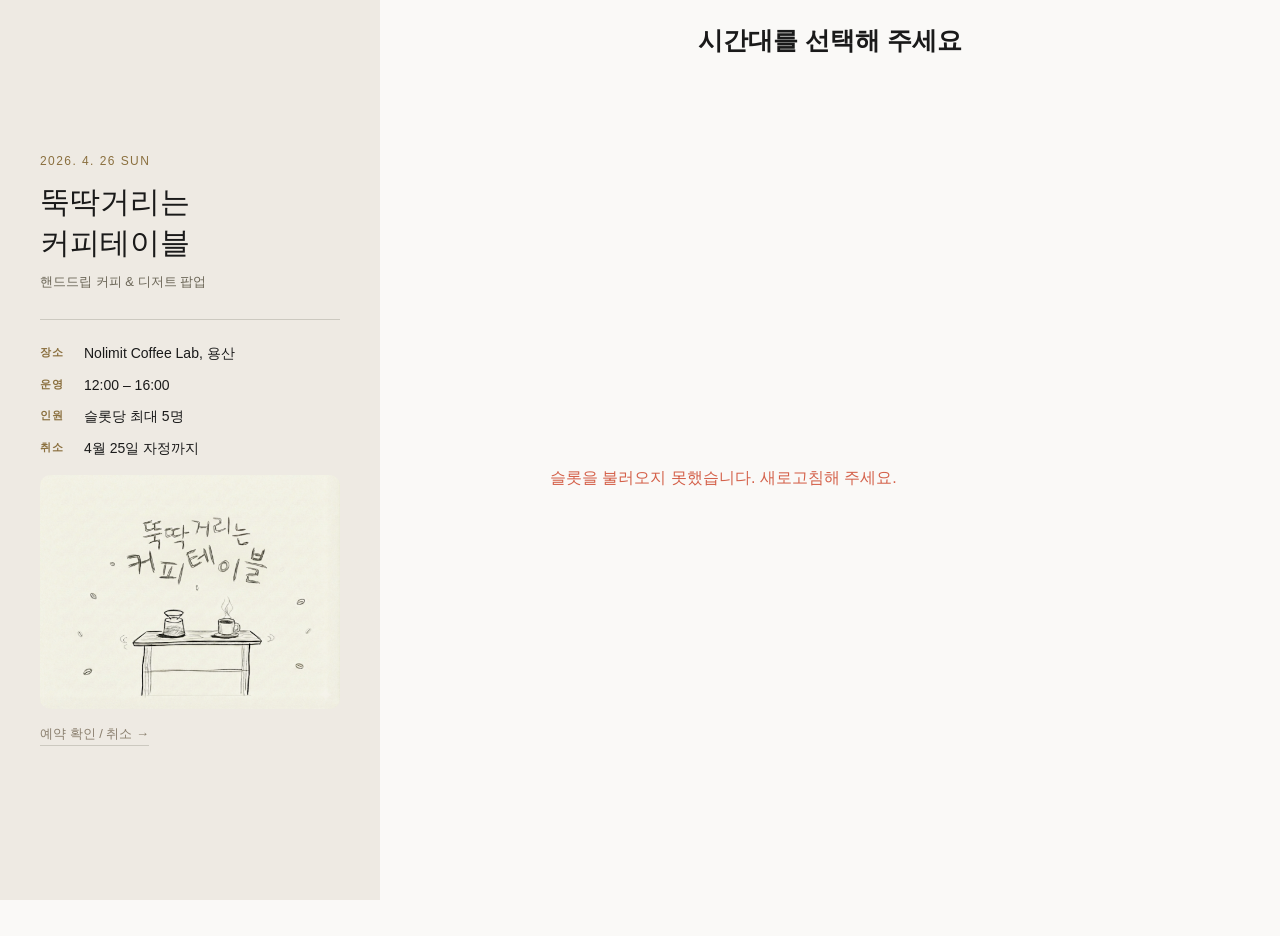
==== index.html @ 6676712e "fix: 모바일 h2 폰트 17px 원복 Co-Authored-By: Claude Sonnet 4.6 <noreply@anthropic.com>" ====
<!DOCTYPE html>
<html lang="ko">
<head>
  <meta charset="UTF-8">
  <meta name="viewport" content="width=device-width, initial-scale=1.0">
  <title>뚝딱거리는 커피테이블 팝업 예약</title>
  <link rel="stylesheet" href="style.css?v=20260410h">
</head>
<body>
  <div class="layout">

    <!-- 좌측 패널: 브랜드 정보 -->
    <aside class="panel-left">
      <div class="panel-left-inner">
        <p class="event-label">2026. 4. 26 SUN</p>
        <h1>뚝딱거리는<br>커피테이블</h1>
        <p class="panel-tagline">핸드드립 커피 &amp; 디저트 팝업</p>
        <hr class="panel-divider">
        <ul class="event-meta">
          <li><span class="meta-label">장소</span><span>Nolimit Coffee Lab, 용산</span></li>
          <li><span class="meta-label">운영</span><span>12:00 – 16:00</span></li>
          <li><span class="meta-label">인원</span><span>슬롯당 최대 5명</span></li>
          <li><span class="meta-label">취소</span><span>4월 25일 자정까지</span></li>
        </ul>
        <img src="img/slide1-bg-applied.png" alt="" class="panel-image">
        <a href="confirm.html" class="panel-confirm-link">예약 확인 / 취소 →</a>
      </div>
    </aside>

    <!-- 우측 패널: 예약 폼 -->
    <main class="panel-right">
      <div class="container">

        <section id="step-time" class="step active">
          <h2>시간대를 선택해 주세요</h2>
          <div id="slot-list" class="slot-grid">
            <!-- JS로 동적 렌더링 -->
            <div class="loading">슬롯 불러오는 중...</div>
          </div>
        </section>

        <section id="step-form" class="step">
          <h2>예약 정보를 입력해 주세요</h2>
          <p class="selected-time-display" id="selected-time-label"></p>

          <div class="form-group">
            <label for="name">이름</label>
            <input type="text" id="name" placeholder="홍길동" maxlength="20">
          </div>
          <div class="form-group">
            <label for="phone">연락처</label>
            <input type="tel" id="phone" placeholder="010-0000-0000" maxlength="13">
          </div>
          <div class="form-group">
            <label for="guests">인원</label>
            <div class="guests-control">
              <button type="button" id="guests-minus" onclick="changeGuests(-1)">−</button>
              <span id="guests-count">1</span>
              <button type="button" id="guests-plus" onclick="changeGuests(1)">+</button>
            </div>
            <p class="guests-hint" id="guests-hint"></p>
          </div>

          <div class="btn-row">
            <button class="btn-secondary" onclick="goBack()">← 시간 재선택</button>
            <button class="btn-primary" onclick="submitReservation()">예약하기</button>
          </div>
        </section>

        <section id="step-done" class="step">
          <div class="success-icon">✓</div>
          <h2>예약 완료!</h2>
          <div class="reservation-card" id="reservation-card">
            <!-- JS로 채워짐 -->
          </div>

          <div class="insta-box" id="insta-box">
            <p class="insta-prompt">당일 감사한 마음을 담아 인스타 DM 드릴게요.<br>아이디 남겨주시면 찾아갈게요 ☕</p>
            <div class="insta-input-row">
              <span class="insta-at">@</span>
              <input type="text" id="insta-id" placeholder="아이디" maxlength="40" autocomplete="off">
              <button class="btn-insta" onclick="submitInsta()">보내기</button>
            </div>
            <p class="insta-skip" onclick="skipInsta()">괜찮아요, 건너뛸게요</p>
          </div>
          <div id="insta-done" style="display:none">
            <p class="insta-sent">감사해요 🤍 곧 DM 드릴게요</p>
          </div>

          <p class="cancel-notice">
            예약 취소는 아래 버튼을 눌러주세요.<br>
            <strong>예약코드</strong>를 꼭 저장해 두세요.
          </p>
          <a href="confirm.html" class="btn-cancel-link">예약 취소하기 →</a>
        </section>

        <section id="step-error" class="step">
          <div class="error-icon">!</div>
          <h2 id="error-title">예약에 실패했습니다</h2>
          <p id="error-msg"></p>
          <button class="btn-primary" onclick="resetAll()">처음으로</button>
        </section>

      </div>
    </main>

  </div>

  <script src="app.js"></script>
</body>
</html>
---- style.css ----
@font-face {
  font-family: 'NanumNeuRisNeuRisCe';
  src: url('fonts/NanumNeuRisNeuRisCe.ttf') format('truetype');
  font-weight: normal;
  font-style: normal;
  font-display: swap;
}

:root {
  --bg: #faf9f7;
  --card: #ffffff;
  --text: #1a1a1a;
  --muted: #6b6b6b;
  --border: #e5e2dc;
  --primary: #1a1a1a;
  --primary-text: #ffffff;
  --accent: #c8a96e;
  --coral: #d4614a;
  --slot-avail: #f5f2ed;
  --slot-avail-border: #c8a96e;
  --slot-full: #f0f0f0;
  --slot-full-text: #b0b0b0;
  --success: #3d8b5e;
  --radius: 12px;
}

* { box-sizing: border-box; margin: 0; padding: 0; }

body {
  background: var(--bg);
  color: var(--text);
  font-family: 'Apple SD Gothic Neo', 'Noto Sans KR', sans-serif;
  min-height: 100vh;
}

/* ── 2단 레이아웃 ─────────────────────────────────────────── */
.layout {
  display: flex;
  min-height: 100vh;
}

.panel-left {
  width: 380px;
  flex-shrink: 0;
  background: #eeeae3;
  color: #1a1a1a;
  display: flex;
  align-items: center;
  padding: 48px 40px;
  position: sticky;
  top: 0;
  height: 100vh;
  overflow-y: auto;
}

.panel-left-inner {
  width: 100%;
}

.panel-left .event-label {
  font-size: 12px;
  letter-spacing: 0.12em;
  color: #8a6f3e;
  margin-bottom: 14px;
  font-weight: 500;
}

.panel-left h1 {
  font-family: 'NanumNeuRisNeuRisCe', sans-serif;
  font-size: 30px;
  font-weight: normal;
  letter-spacing: 0;
  line-height: 1.35;
  color: #1a1a1a;
  margin-bottom: 10px;
}

.panel-tagline {
  font-size: 13px;
  color: #6b6657;
  margin-bottom: 28px;
}

.panel-divider {
  border: none;
  border-top: 1px solid #ccc9c0;
  margin-bottom: 24px;
}

.event-meta {
  list-style: none;
  display: flex;
  flex-direction: column;
  gap: 12px;
  margin-bottom: 0;
}

.event-meta li {
  display: flex;
  gap: 12px;
  font-size: 14px;
  color: #1a1a1a;
  line-height: 1.4;
}

.meta-label {
  flex-shrink: 0;
  width: 32px;
  font-size: 11px;
  font-weight: 600;
  letter-spacing: 0.05em;
  color: #8a6f3e;
  padding-top: 1px;
  text-transform: uppercase;
}

.panel-image {
  width: 100%;
  border-radius: 10px;
  margin-top: 16px;
  display: block;
}

.panel-confirm-link {
  display: inline-block;
  margin-top: 16px;
  font-size: 13px;
  color: #8a7f6e;
  text-decoration: none;
  border-bottom: 1px solid #ccc9c0;
  padding-bottom: 2px;
  transition: color 0.15s;
}

.panel-confirm-link:hover {
  color: #1a1a1a;
}

.panel-right {
  flex: 1;
  padding: 24px 32px 60px;
  overflow-y: auto;
  display: flex;
  flex-direction: column;
  justify-content: flex-start;
}

.container {
  max-width: 560px;
  margin: 0 auto;
  width: 100%;
}

.event-label {
  font-size: 13px;
  letter-spacing: 0.1em;
  color: var(--accent);
  margin-bottom: 10px;
  font-weight: 500;
}

.subtitle {
  font-size: 14px;
  color: var(--muted);
}

/* ── 모바일 (767px 이하): 1단 구조 ──────────────────────── */
@media (max-width: 767px) {
  body { padding: 0; }

  .layout { flex-direction: column; }

  .panel-left {
    width: 100%;
    height: auto;
    position: static;
    padding: 28px 20px 20px;
    align-items: flex-start;
    overflow-y: visible;
  }

  .panel-left h1 {
    font-size: 24px;
    margin-bottom: 4px;
  }

  .panel-tagline { display: none; }

  .panel-divider { display: none; }

  .event-meta {
    display: flex !important;
    flex-direction: column;
    margin-top: 14px;
    gap: 8px;
  }

  .event-meta li {
    display: flex;
    font-size: 13px;
    color: #1a1a1a;
  }

  .panel-image { display: none; }

  .panel-confirm-link { margin-top: 12px; display: block; }

  .panel-right {
    padding: 24px 16px 60px;
  }

  .container {
    max-width: 480px;
  }

  .step h2 {
    font-size: 17px;
  }

  .slot-grid {
    max-width: 320px;
    margin-left: auto;
    margin-right: auto;
  }
}

/* Steps */
.step { display: none; }
.step.active { display: block; }

#step-time h2 { text-align: center; }

/* 데스크탑: h2 상단 고정, 슬롯 세로 중앙 */
@media (min-width: 768px) {
  #step-time {
    display: flex;
    flex-direction: column;
    height: calc(100vh - 48px);
  }

  #step-time .slot-grid {
    flex: 1;
    display: flex;
    flex-direction: column;
    justify-content: center;
    margin-bottom: 0;
  }
}

.step h2 {
  font-size: 25px;
  font-weight: 600;
  margin-bottom: 24px;
}

/* Slot list */
.slot-grid {
  display: flex;
  flex-direction: column;
  gap: 10px;
  margin-bottom: 24px;
}

.slot-btn {
  border: 1.5px solid #c8a96e;
  background: var(--slot-avail);
  border-radius: 10px;
  padding: 16px 20px;
  cursor: pointer;
  display: flex;
  justify-content: space-between;
  align-items: center;
  width: 100%;
  transition: all 0.15s;
}

.slot-btn:hover { background: #eee9df; }

.slot-btn.selected {
  background: var(--primary);
  border-color: var(--primary);
  color: var(--primary-text);
}

.slot-btn.selected .slot-remain { color: #ccc; }

.slot-btn.full {
  background: var(--slot-full);
  border-color: var(--border);
  color: var(--slot-full-text);
  cursor: not-allowed;
}

.slot-time {
  font-size: 18px;
  font-weight: 700;
}

.slot-remain {
  font-size: 11px;
  color: #6b6b6b;
}

.loading { color: var(--muted); font-size: 14px; padding: 20px 0; }

/* 커피 테마 로딩 */
.coffee-loading {
  grid-column: 1 / -1;
  display: flex;
  flex-direction: column;
  align-items: center;
  padding: 32px 0;
  gap: 12px;
}

.coffee-loading-text {
  font-size: 15px;
  color: var(--muted);
  animation: fadeInText 0.4s ease;
}

.coffee-loading-text.fade-in {
  animation: fadeInText 0.4s ease;
}

@keyframes fadeInText {
  from { opacity: 0; transform: translateY(4px); }
  to   { opacity: 1; transform: translateY(0); }
}

.coffee-dots {
  display: flex;
  gap: 6px;
}

.coffee-dots span {
  width: 7px;
  height: 7px;
  border-radius: 50%;
  background: var(--accent);
  animation: dotBounce 1s infinite ease-in-out;
}

.coffee-dots span:nth-child(2) { animation-delay: 0.18s; }
.coffee-dots span:nth-child(3) { animation-delay: 0.36s; }

@keyframes dotBounce {
  0%, 80%, 100% { transform: translateY(0); opacity: 0.4; }
  40%            { transform: translateY(-7px); opacity: 1; }
}

/* Form */
.form-group {
  margin-bottom: 20px;
}

.form-group label {
  display: block;
  font-size: 13px;
  font-weight: 600;
  margin-bottom: 8px;
  color: var(--muted);
  text-transform: uppercase;
  letter-spacing: 0.05em;
}

.form-group input {
  width: 100%;
  padding: 14px 16px;
  border: 1.5px solid var(--border);
  border-radius: var(--radius);
  font-size: 16px;
  background: var(--card);
  color: var(--text);
  outline: none;
  transition: border-color 0.15s;
}

.form-group input:focus { border-color: var(--accent); }

.guests-control {
  display: flex;
  align-items: center;
  gap: 0;
  border: 1.5px solid var(--border);
  border-radius: var(--radius);
  overflow: hidden;
  background: var(--card);
}

.guests-control button {
  width: 52px;
  height: 52px;
  font-size: 20px;
  border: none;
  background: transparent;
  cursor: pointer;
  color: var(--text);
  transition: background 0.1s;
}

.guests-control button:hover { background: var(--bg); }
.guests-control button:disabled { color: var(--border); cursor: not-allowed; }

#guests-count {
  flex: 1;
  text-align: center;
  font-size: 18px;
  font-weight: 700;
}

.guests-hint {
  margin-top: 8px;
  font-size: 12px;
  color: var(--accent);
}

.selected-time-display {
  font-size: 15px;
  font-weight: 600;
  color: var(--accent);
  margin-bottom: 24px;
  padding: 12px 16px;
  background: #f5f1ea;
  border-radius: 8px;
}

/* Buttons */
.btn-primary {
  display: block;
  width: 100%;
  padding: 16px;
  background: var(--primary);
  color: var(--primary-text);
  border: none;
  border-radius: var(--radius);
  font-size: 16px;
  font-weight: 600;
  cursor: pointer;
  text-decoration: none;
  transition: opacity 0.15s;
}

.btn-primary:hover { opacity: 0.85; }
.btn-primary:disabled { opacity: 0.4; cursor: not-allowed; }

.btn-secondary {
  display: block;
  padding: 16px;
  background: transparent;
  color: var(--muted);
  border: 1.5px solid var(--border);
  border-radius: var(--radius);
  font-size: 15px;
  cursor: pointer;
  transition: background 0.1s;
}

.btn-secondary:hover { background: var(--border); }

.btn-row {
  display: grid;
  grid-template-columns: auto 1fr;
  gap: 10px;
  margin-top: 8px;
}

/* Done / Error states */
.success-icon {
  width: 64px;
  height: 64px;
  background: var(--success);
  color: #fff;
  border-radius: 50%;
  display: flex;
  align-items: center;
  justify-content: center;
  font-size: 28px;
  margin: 0 auto 20px;
}

.error-icon {
  width: 64px;
  height: 64px;
  background: var(--coral);
  color: #fff;
  border-radius: 50%;
  display: flex;
  align-items: center;
  justify-content: center;
  font-size: 28px;
  margin: 0 auto 20px;
  font-weight: 700;
}

#step-done h2, #step-done { text-align: center; }
#step-error h2, #step-error { text-align: center; }

.reservation-card {
  background: var(--card);
  border: 1px solid var(--border);
  border-radius: var(--radius);
  padding: 20px;
  margin: 20px 0;
  text-align: left;
}

.reservation-card .row {
  display: flex;
  justify-content: space-between;
  padding: 6px 0;
  border-bottom: 1px solid var(--border);
  font-size: 14px;
}

.reservation-card .row:last-child { border-bottom: none; }
.reservation-card .row span:first-child { color: var(--muted); }
.reservation-card .code-value {
  font-weight: 700;
  font-size: 15px;
  color: var(--accent);
  letter-spacing: 0.05em;
}

.cancel-notice {
  font-size: 13px;
  color: var(--muted);
  text-align: center;
  margin-bottom: 16px;
  line-height: 1.6;
}

.btn-cancel-link {
  display: block;
  text-align: center;
  color: var(--coral);
  font-size: 14px;
  text-decoration: none;
  padding: 10px;
}

/* 인스타 입력 박스 */
.insta-box {
  background: var(--card);
  border: 1px solid var(--border);
  border-radius: var(--radius);
  padding: 20px;
  margin: 16px 0;
  text-align: center;
}

.insta-prompt {
  font-size: 14px;
  color: var(--muted);
  line-height: 1.7;
  margin-bottom: 14px;
}

.insta-input-row {
  display: flex;
  align-items: center;
  border: 1.5px solid var(--border);
  border-radius: var(--radius);
  overflow: hidden;
  background: var(--bg);
}

.insta-at {
  padding: 0 10px;
  font-size: 16px;
  color: var(--muted);
  font-weight: 600;
}

.insta-input-row input {
  flex: 1;
  border: none;
  background: transparent;
  padding: 13px 0;
  font-size: 15px;
  color: var(--text);
  outline: none;
}

.btn-insta {
  padding: 13px 18px;
  background: var(--accent);
  color: #fff;
  border: none;
  font-size: 14px;
  font-weight: 600;
  cursor: pointer;
  transition: opacity 0.15s;
}

.btn-insta:hover { opacity: 0.85; }

.insta-skip {
  margin-top: 12px;
  font-size: 13px;
  color: var(--muted);
  cursor: pointer;
  text-decoration: underline;
  text-underline-offset: 2px;
}

.insta-sent {
  text-align: center;
  color: var(--success);
  font-size: 15px;
  font-weight: 600;
  padding: 16px 0;
}
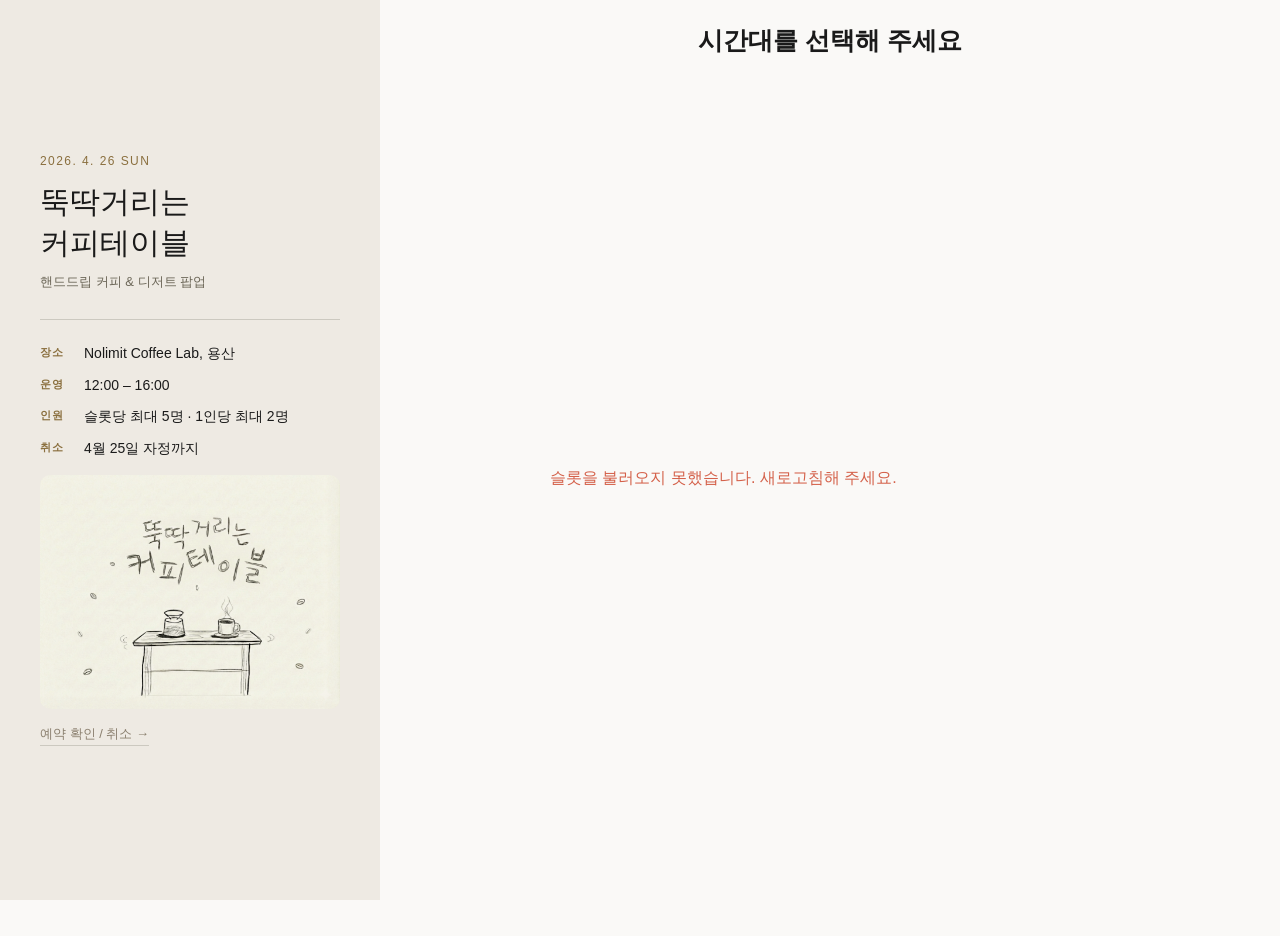
==== commit 67ceea2d: "feat: 인원 최대 2명 제한 및 안내 문구 추가 - index.html: 인원 안내 문구 추가, 패널 인원 정보 수정 - app.js: 최대 2명 제한, 2명 도달 시 + 버튼" ====
--- a/index.html
+++ b/index.html
@@ -3,8 +3,10 @@
 <head>
   <meta charset="UTF-8">
   <meta name="viewport" content="width=device-width, initial-scale=1.0">
+  <meta http-equiv="Cache-Control" content="no-cache, no-store, must-revalidate">
+  <meta http-equiv="Pragma" content="no-cache">
   <title>뚝딱거리는 커피테이블 팝업 예약</title>
-  <link rel="stylesheet" href="style.css?v=20260410h">
+  <link rel="stylesheet" href="style.css?v=20260410i">
 </head>
 <body>
   <div class="layout">
@@ -19,7 +21,7 @@
         <ul class="event-meta">
           <li><span class="meta-label">장소</span><span>Nolimit Coffee Lab, 용산</span></li>
           <li><span class="meta-label">운영</span><span>12:00 – 16:00</span></li>
-          <li><span class="meta-label">인원</span><span>슬롯당 최대 5명</span></li>
+          <li><span class="meta-label">인원</span><span>슬롯당 최대 5명 · 1인당 최대 2명</span></li>
           <li><span class="meta-label">취소</span><span>4월 25일 자정까지</span></li>
         </ul>
         <img src="img/slide1-bg-applied.png" alt="" class="panel-image">
@@ -53,6 +55,7 @@
           </div>
           <div class="form-group">
             <label for="guests">인원</label>
+            <p style="font-size:12px;color:#c8a96e;margin:4px 0 8px">1인당 최대 2명까지 예약 가능합니다</p>
             <div class="guests-control">
               <button type="button" id="guests-minus" onclick="changeGuests(-1)">−</button>
               <span id="guests-count">1</span>
@@ -75,7 +78,7 @@
           </div>
 
           <div class="insta-box" id="insta-box">
-            <p class="insta-prompt">당일 감사한 마음을 담아 인스타 DM 드릴게요.<br>아이디 남겨주시면 찾아갈게요 ☕</p>
+            <p class="insta-prompt">당일 감사한 마음을 담아 인스타 DM 드릴게요 ☕</p>
             <div class="insta-input-row">
               <span class="insta-at">@</span>
               <input type="text" id="insta-id" placeholder="아이디" maxlength="40" autocomplete="off">
@@ -84,14 +87,10 @@
             <p class="insta-skip" onclick="skipInsta()">괜찮아요, 건너뛸게요</p>
           </div>
           <div id="insta-done" style="display:none">
-            <p class="insta-sent">감사해요 🤍 곧 DM 드릴게요</p>
+            <p class="insta-sent">감사해요. 끝나고 DM 드릴게요!</p>
           </div>
 
-          <p class="cancel-notice">
-            예약 취소는 아래 버튼을 눌러주세요.<br>
-            <strong>예약코드</strong>를 꼭 저장해 두세요.
-          </p>
-          <a href="confirm.html" class="btn-cancel-link">예약 취소하기 →</a>
+          <a href="confirm.html" class="btn-cancel-link">예약 변경 및 취소하기 →</a>
         </section>
 
         <section id="step-error" class="step">
--- a/style.css
+++ b/style.css
@@ -214,7 +214,7 @@
   }
 
   .step h2 {
-    font-size: 17px;
+    font-size: 17px !important;
   }
 
   .slot-grid {
@@ -232,13 +232,13 @@
 
 /* 데스크탑: h2 상단 고정, 슬롯 세로 중앙 */
 @media (min-width: 768px) {
-  #step-time {
+  #step-time.active {
     display: flex;
     flex-direction: column;
     height: calc(100vh - 48px);
   }
 
-  #step-time .slot-grid {
+  #step-time.active .slot-grid {
     flex: 1;
     display: flex;
     flex-direction: column;
